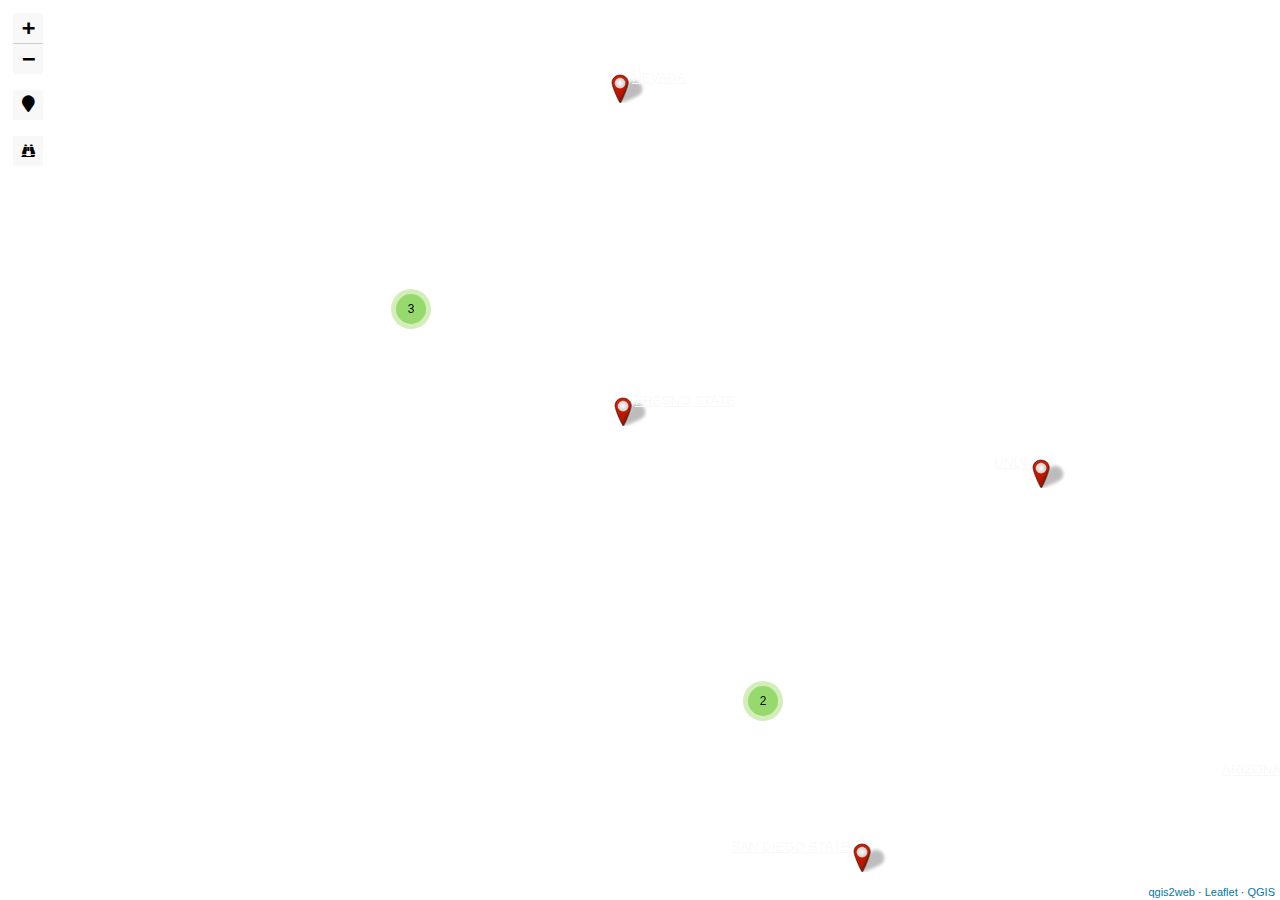
==== index.html @ 90ef5e94 "Add files via upload" ====
<!doctype html>
<html lang="en">
    <head>
        <meta charset="utf-8">
        <meta http-equiv="X-UA-Compatible" content="IE=edge">
        <meta name="viewport" content="initial-scale=1,user-scalable=no,maximum-scale=1,width=device-width">
        <meta name="mobile-web-app-capable" content="yes">
        <meta name="apple-mobile-web-app-capable" content="yes">
        <link rel="stylesheet" href="css/leaflet.css"><link rel="stylesheet" href="css/L.Control.Locate.min.css">
        <link rel="stylesheet" href="css/qgis2web.css"><link rel="stylesheet" href="css/fontawesome-all.min.css">
        <link rel="stylesheet" href="css/MarkerCluster.css">
        <link rel="stylesheet" href="css/MarkerCluster.Default.css">
        <link rel="stylesheet" href="css/leaflet-search.css">
        <style>
        html, body, #map {
            width: 100%;
            height: 100%;
            padding: 0;
            margin: 0;
        }
        </style>
        <title></title>
    </head>
    <body>
        <div id="map"></div>
        <script src="js/qgis2web_expressions.js"></script>
        <script src="js/leaflet.js"></script><script src="js/L.Control.Locate.min.js"></script>
        <script src="js/leaflet.rotatedMarker.js"></script>
        <script src="js/leaflet.pattern.js"></script>
        <script src="js/leaflet-hash.js"></script>
        <script src="js/Autolinker.min.js"></script>
        <script src="js/rbush.min.js"></script>
        <script src="js/labelgun.min.js"></script>
        <script src="js/labels.js"></script>
        <script src="js/leaflet.markercluster.js"></script>
        <script src="js/leaflet-search.js"></script>
        <script src="data/FBSteams_1.js"></script>
        <script>
        var highlightLayer;
        function highlightFeature(e) {
            highlightLayer = e.target;

            if (e.target.feature.geometry.type === 'LineString') {
              highlightLayer.setStyle({
                color: '#ffff00',
              });
            } else {
              highlightLayer.setStyle({
                fillColor: '#ffff00',
                fillOpacity: 1
              });
            }
        }
        var map = L.map('map', {
            zoomControl:true, maxZoom:28, minZoom:1
        }).fitBounds([[32.50804512942963,-125.28770130691753],[39.93544193300973,-113.91021958816752]]);
        var hash = new L.Hash(map);
        map.attributionControl.setPrefix('<a href="https://github.com/tomchadwin/qgis2web" target="_blank">qgis2web</a> &middot; <a href="https://leafletjs.com" title="A JS library for interactive maps">Leaflet</a> &middot; <a href="https://qgis.org">QGIS</a>');
        L.control.locate({locateOptions: {maxZoom: 19}}).addTo(map);
        var bounds_group = new L.featureGroup([]);
        function setBounds() {
        }
        var layer_CartoDbDarkMatter_0 = L.tileLayer('http://basemaps.cartocdn.com/dark_all/{z}/{x}/{y}.png', {
            opacity: 1.0,
            attribution: '',
            minZoom: 1,
            maxZoom: 28,
            minNativeZoom: 0,
            maxNativeZoom: 20
        });
        layer_CartoDbDarkMatter_0;
        map.addLayer(layer_CartoDbDarkMatter_0);
        function pop_FBSteams_1(feature, layer) {
            layer.on({
                mouseout: function(e) {
                    for (i in e.target._eventParents) {
                        e.target._eventParents[i].resetStyle(e.target);
                    }
                },
                mouseover: highlightFeature,
            });
            var popupContent = '<table>\
                    <tr>\
                        <td colspan="2">' + (feature.properties['School'] !== null ? Autolinker.link(String(feature.properties['School'])) : '') + '</td>\
                    </tr>\
                    <tr>\
                        <td colspan="2">' + (feature.properties['Location'] !== null ? Autolinker.link(String(feature.properties['Location'])) : '') + '</td>\
                    </tr>\
                    <tr>\
                        <td colspan="2">' + (feature.properties['Conference'] !== null ? Autolinker.link(String(feature.properties['Conference'])) : '') + '</td>\
                    </tr>\
                    <tr>\
                        <td colspan="2">' + (feature.properties['Latitude'] !== null ? Autolinker.link(String(feature.properties['Latitude'])) : '') + '</td>\
                    </tr>\
                    <tr>\
                        <td colspan="2">' + (feature.properties['Longitude'] !== null ? Autolinker.link(String(feature.properties['Longitude'])) : '') + '</td>\
                    </tr>\
                </table>';
            layer.bindPopup(popupContent, {maxHeight: 400});
        }

        function style_FBSteams_1_0() {
            return {
                pane: 'pane_FBSteams_1',
        rotationAngle: 0.0,
        rotationOrigin: 'center center',
        icon: L.icon({
            iconUrl: 'markers/red-marker.svg',
            iconSize: [49.4, 49.4]
        }),
                interactive: true,
            }
        }
        map.createPane('pane_FBSteams_1');
        map.getPane('pane_FBSteams_1').style.zIndex = 401;
        map.getPane('pane_FBSteams_1').style['mix-blend-mode'] = 'normal';
        var layer_FBSteams_1 = new L.geoJson(json_FBSteams_1, {
            attribution: '',
            interactive: true,
            dataVar: 'json_FBSteams_1',
            layerName: 'layer_FBSteams_1',
            pane: 'pane_FBSteams_1',
            onEachFeature: pop_FBSteams_1,
            pointToLayer: function (feature, latlng) {
                var context = {
                    feature: feature,
                    variables: {}
                };
                return L.marker(latlng, style_FBSteams_1_0(feature));
            },
        });
        var cluster_FBSteams_1 = new L.MarkerClusterGroup({showCoverageOnHover: false,
            spiderfyDistanceMultiplier: 2});
        cluster_FBSteams_1.addLayer(layer_FBSteams_1);

        bounds_group.addLayer(layer_FBSteams_1);
        cluster_FBSteams_1.addTo(map);
        setBounds();
        var i = 0;
        layer_FBSteams_1.eachLayer(function(layer) {
            var context = {
                feature: layer.feature,
                variables: {}
            };
            layer.bindTooltip((layer.feature.properties['School'] !== null?String('<div style="color: #f9f9f9; text-transform: uppercase; font-size: 10pt; text-decoration:underline; font-family: \'Segoe UI Black\', sans-serif;">' + layer.feature.properties['School']) + '</div>':''), {permanent: true, offset: [-0, -0], className: 'css_FBSteams_1'});
            labels.push(layer);
            totalMarkers += 1;
              layer.added = true;
              addLabel(layer, i);
              i++;
        });
        map.addControl(new L.Control.Search({
            layer: cluster_FBSteams_1,
            initial: false,
            hideMarkerOnCollapse: true,
            propertyName: 'School'}));
        document.getElementsByClassName('search-button')[0].className +=
         ' fa fa-binoculars';
        resetLabels([layer_FBSteams_1]);
        map.on("zoomend", function(){
            resetLabels([layer_FBSteams_1]);
        });
        map.on("layeradd", function(){
            resetLabels([layer_FBSteams_1]);
        });
        map.on("layerremove", function(){
            resetLabels([layer_FBSteams_1]);
        });
        </script>
    </body>
</html>
---- css/leaflet.css ----
/* required styles */

.leaflet-pane,
.leaflet-tile,
.leaflet-marker-icon,
.leaflet-marker-shadow,
.leaflet-tile-container,
.leaflet-pane > svg,
.leaflet-pane > canvas,
.leaflet-zoom-box,
.leaflet-image-layer,
.leaflet-layer {
	position: absolute;
	left: 0;
	top: 0;
	}
.leaflet-container {
	overflow: hidden;
	}
.leaflet-tile,
.leaflet-marker-icon,
.leaflet-marker-shadow {
	-webkit-user-select: none;
	   -moz-user-select: none;
	        user-select: none;
	  -webkit-user-drag: none;
	}
/* Prevents IE11 from highlighting tiles in blue */
.leaflet-tile::selection {
	background: transparent;
}
/* Safari renders non-retina tile on retina better with this, but Chrome is worse */
.leaflet-safari .leaflet-tile {
	image-rendering: -webkit-optimize-contrast;
	}
/* hack that prevents hw layers "stretching" when loading new tiles */
.leaflet-safari .leaflet-tile-container {
	width: 1600px;
	height: 1600px;
	-webkit-transform-origin: 0 0;
	}
.leaflet-marker-icon,
.leaflet-marker-shadow {
	display: block;
	}
/* .leaflet-container svg: reset svg max-width decleration shipped in Joomla! (joomla.org) 3.x */
/* .leaflet-container img: map is broken in FF if you have max-width: 100% on tiles */
.leaflet-container .leaflet-overlay-pane svg,
.leaflet-container .leaflet-marker-pane img,
.leaflet-container .leaflet-shadow-pane img,
.leaflet-container .leaflet-tile-pane img,
.leaflet-container img.leaflet-image-layer,
.leaflet-container .leaflet-tile {
	max-width: none !important;
	max-height: none !important;
	}

.leaflet-container.leaflet-touch-zoom {
	-ms-touch-action: pan-x pan-y;
	touch-action: pan-x pan-y;
	}
.leaflet-container.leaflet-touch-drag {
	-ms-touch-action: pinch-zoom;
	/* Fallback for FF which doesn't support pinch-zoom */
	touch-action: none;
	touch-action: pinch-zoom;
}
.leaflet-container.leaflet-touch-drag.leaflet-touch-zoom {
	-ms-touch-action: none;
	touch-action: none;
}
.leaflet-container {
	-webkit-tap-highlight-color: transparent;
}
.leaflet-container a {
	-webkit-tap-highlight-color: rgba(51, 181, 229, 0.4);
}
.leaflet-tile {
	filter: inherit;
	visibility: hidden;
	}
.leaflet-tile-loaded {
	visibility: inherit;
	}
.leaflet-zoom-box {
	width: 0;
	height: 0;
	-moz-box-sizing: border-box;
	     box-sizing: border-box;
	z-index: 800;
	}
/* workaround for https://bugzilla.mozilla.org/show_bug.cgi?id=888319 */
.leaflet-overlay-pane svg {
	-moz-user-select: none;
	}

.leaflet-pane         { z-index: 400; }

.leaflet-tile-pane    { z-index: 200; }
.leaflet-overlay-pane { z-index: 400; }
.leaflet-shadow-pane  { z-index: 500; }
.leaflet-marker-pane  { z-index: 600; }
.leaflet-tooltip-pane   { z-index: 650; }
.leaflet-popup-pane   { z-index: 700; }

.leaflet-map-pane canvas { z-index: 100; }
.leaflet-map-pane svg    { z-index: 200; }

.leaflet-vml-shape {
	width: 1px;
	height: 1px;
	}
.lvml {
	behavior: url(#default#VML);
	display: inline-block;
	position: absolute;
	}


/* control positioning */

.leaflet-control {
	position: relative;
	z-index: 800;
	pointer-events: visiblePainted; /* IE 9-10 doesn't have auto */
	pointer-events: auto;
	}
.leaflet-top,
.leaflet-bottom {
	position: absolute;
	z-index: 1000;
	pointer-events: none;
	}
.leaflet-top {
	top: 0;
	}
.leaflet-right {
	right: 0;
	}
.leaflet-bottom {
	bottom: 0;
	}
.leaflet-left {
	left: 0;
	}
.leaflet-control {
	float: left;
	clear: both;
	}
.leaflet-right .leaflet-control {
	float: right;
	}
.leaflet-top .leaflet-control {
	margin-top: 10px;
	}
.leaflet-bottom .leaflet-control {
	margin-bottom: 10px;
	}
.leaflet-left .leaflet-control {
	margin-left: 10px;
	}
.leaflet-right .leaflet-control {
	margin-right: 10px;
	}


/* zoom and fade animations */

.leaflet-fade-anim .leaflet-tile {
	will-change: opacity;
	}
.leaflet-fade-anim .leaflet-popup {
	opacity: 0;
	-webkit-transition: opacity 0.2s linear;
	   -moz-transition: opacity 0.2s linear;
	        transition: opacity 0.2s linear;
	}
.leaflet-fade-anim .leaflet-map-pane .leaflet-popup {
	opacity: 1;
	}
.leaflet-zoom-animated {
	-webkit-transform-origin: 0 0;
	    -ms-transform-origin: 0 0;
	        transform-origin: 0 0;
	}
.leaflet-zoom-anim .leaflet-zoom-animated {
	will-change: transform;
	}
.leaflet-zoom-anim .leaflet-zoom-animated {
	-webkit-transition: -webkit-transform 0.25s cubic-bezier(0,0,0.25,1);
	   -moz-transition:    -moz-transform 0.25s cubic-bezier(0,0,0.25,1);
	        transition:         transform 0.25s cubic-bezier(0,0,0.25,1);
	}
.leaflet-zoom-anim .leaflet-tile,
.leaflet-pan-anim .leaflet-tile {
	-webkit-transition: none;
	   -moz-transition: none;
	        transition: none;
	}

.leaflet-zoom-anim .leaflet-zoom-hide {
	visibility: hidden;
	}


/* cursors */

.leaflet-interactive {
	cursor: pointer;
	}
.leaflet-grab {
	cursor: -webkit-grab;
	cursor:    -moz-grab;
	cursor:         grab;
	}
.leaflet-crosshair,
.leaflet-crosshair .leaflet-interactive {
	cursor: crosshair;
	}
.leaflet-popup-pane,
.leaflet-control {
	cursor: auto;
	}
.leaflet-dragging .leaflet-grab,
.leaflet-dragging .leaflet-grab .leaflet-interactive,
.leaflet-dragging .leaflet-marker-draggable {
	cursor: move;
	cursor: -webkit-grabbing;
	cursor:    -moz-grabbing;
	cursor:         grabbing;
	}

/* marker & overlays interactivity */
.leaflet-marker-icon,
.leaflet-marker-shadow,
.leaflet-image-layer,
.leaflet-pane > svg path,
.leaflet-tile-container {
	pointer-events: none;
	}

.leaflet-marker-icon.leaflet-interactive,
.leaflet-image-layer.leaflet-interactive,
.leaflet-pane > svg path.leaflet-interactive,
svg.leaflet-image-layer.leaflet-interactive path {
	pointer-events: visiblePainted; /* IE 9-10 doesn't have auto */
	pointer-events: auto;
	}

/* visual tweaks */

.leaflet-container {
	background: #ddd;
	outline: 0;
	}
.leaflet-container a {
	color: #0078A8;
	}
.leaflet-container a.leaflet-active {
	outline: 2px solid orange;
	}
.leaflet-zoom-box {
	border: 2px dotted #38f;
	background: rgba(255,255,255,0.5);
	}


/* general typography */
.leaflet-container {
	font: 12px/1.5 "Helvetica Neue", Arial, Helvetica, sans-serif;
	}


/* general toolbar styles */

.leaflet-bar {
	box-shadow: 0 1px 5px rgba(0,0,0,0.65);
	border-radius: 4px;
	}
.leaflet-bar a,
.leaflet-bar a:hover {
	background-color: #fff;
	border-bottom: 1px solid #ccc;
	width: 26px;
	height: 26px;
	line-height: 26px;
	display: block;
	text-align: center;
	text-decoration: none;
	color: black;
	}
.leaflet-bar a,
.leaflet-control-layers-toggle {
	background-position: 50% 50%;
	background-repeat: no-repeat;
	display: block;
	}
.leaflet-bar a:hover {
	background-color: #f4f4f4;
	}
.leaflet-bar a:first-child {
	border-top-left-radius: 4px;
	border-top-right-radius: 4px;
	}
.leaflet-bar a:last-child {
	border-bottom-left-radius: 4px;
	border-bottom-right-radius: 4px;
	border-bottom: none;
	}
.leaflet-bar a.leaflet-disabled {
	cursor: default;
	background-color: #f4f4f4;
	color: #bbb;
	}

.leaflet-touch .leaflet-bar a {
	width: 30px;
	height: 30px;
	line-height: 30px;
	}
.leaflet-touch .leaflet-bar a:first-child {
	border-top-left-radius: 2px;
	border-top-right-radius: 2px;
	}
.leaflet-touch .leaflet-bar a:last-child {
	border-bottom-left-radius: 2px;
	border-bottom-right-radius: 2px;
	}

/* zoom control */

.leaflet-control-zoom-in,
.leaflet-control-zoom-out {
	font: bold 18px 'Lucida Console', Monaco, monospace;
	text-indent: 1px;
	}

.leaflet-touch .leaflet-control-zoom-in, .leaflet-touch .leaflet-control-zoom-out  {
	font-size: 22px;
	}


/* layers control */

.leaflet-control-layers {
	box-shadow: 0 1px 5px rgba(0,0,0,0.4);
	background: #fff;
	border-radius: 5px;
	}
.leaflet-control-layers-toggle {
	background-image: url(images/layers.png);
	width: 36px;
	height: 36px;
	}
.leaflet-retina .leaflet-control-layers-toggle {
	background-image: url(images/layers-2x.png);
	background-size: 26px 26px;
	}
.leaflet-touch .leaflet-control-layers-toggle {
	width: 44px;
	height: 44px;
	}
.leaflet-control-layers .leaflet-control-layers-list,
.leaflet-control-layers-expanded .leaflet-control-layers-toggle {
	display: none;
	}
.leaflet-control-layers-expanded .leaflet-control-layers-list {
	display: block;
	position: relative;
	}
.leaflet-control-layers-expanded {
	padding: 6px 10px 6px 6px;
	color: #333;
	background: #fff;
	}
.leaflet-control-layers-scrollbar {
	overflow-y: scroll;
	overflow-x: hidden;
	padding-right: 5px;
	}
.leaflet-control-layers-selector {
	margin-top: 2px;
	position: relative;
	top: 1px;
	}
.leaflet-control-layers label {
	display: block;
	}
.leaflet-control-layers-separator {
	height: 0;
	border-top: 1px solid #ddd;
	margin: 5px -10px 5px -6px;
	}

/* Default icon URLs */
.leaflet-default-icon-path {
	background-image: url(images/marker-icon.png);
	}


/* attribution and scale controls */

.leaflet-container .leaflet-control-attribution {
	background: #fff;
	background: rgba(255, 255, 255, 0.7);
	margin: 0;
	}
.leaflet-control-attribution,
.leaflet-control-scale-line {
	padding: 0 5px;
	color: #333;
	}
.leaflet-control-attribution a {
	text-decoration: none;
	}
.leaflet-control-attribution a:hover {
	text-decoration: underline;
	}
.leaflet-container .leaflet-control-attribution,
.leaflet-container .leaflet-control-scale {
	font-size: 11px;
	}
.leaflet-left .leaflet-control-scale {
	margin-left: 5px;
	}
.leaflet-bottom .leaflet-control-scale {
	margin-bottom: 5px;
	}
.leaflet-control-scale-line {
	border: 2px solid #777;
	border-top: none;
	line-height: 1.1;
	padding: 2px 5px 1px;
	font-size: 11px;
	white-space: nowrap;
	overflow: hidden;
	-moz-box-sizing: border-box;
	     box-sizing: border-box;

	background: #fff;
	background: rgba(255, 255, 255, 0.5);
	}
.leaflet-control-scale-line:not(:first-child) {
	border-top: 2px solid #777;
	border-bottom: none;
	margin-top: -2px;
	}
.leaflet-control-scale-line:not(:first-child):not(:last-child) {
	border-bottom: 2px solid #777;
	}

.leaflet-touch .leaflet-control-attribution,
.leaflet-touch .leaflet-control-layers,
.leaflet-touch .leaflet-bar {
	box-shadow: none;
	}
.leaflet-touch .leaflet-control-layers,
.leaflet-touch .leaflet-bar {
	border: 2px solid rgba(0,0,0,0.2);
	background-clip: padding-box;
	}


/* popup */

.leaflet-popup {
	position: absolute;
	text-align: center;
	margin-bottom: 20px;
	}
.leaflet-popup-content-wrapper {
	padding: 1px;
	text-align: left;
	border-radius: 12px;
	}
.leaflet-popup-content {
	margin: 13px 19px;
	line-height: 1.4;
	}
.leaflet-popup-content p {
	margin: 18px 0;
	}
.leaflet-popup-tip-container {
	width: 40px;
	height: 20px;
	position: absolute;
	left: 50%;
	margin-left: -20px;
	overflow: hidden;
	pointer-events: none;
	}
.leaflet-popup-tip {
	width: 17px;
	height: 17px;
	padding: 1px;

	margin: -10px auto 0;

	-webkit-transform: rotate(45deg);
	   -moz-transform: rotate(45deg);
	    -ms-transform: rotate(45deg);
	        transform: rotate(45deg);
	}
.leaflet-popup-content-wrapper,
.leaflet-popup-tip {
	background: white;
	color: #333;
	box-shadow: 0 3px 14px rgba(0,0,0,0.4);
	}
.leaflet-container a.leaflet-popup-close-button {
	position: absolute;
	top: 0;
	right: 0;
	padding: 4px 4px 0 0;
	border: none;
	text-align: center;
	width: 18px;
	height: 14px;
	font: 16px/14px Tahoma, Verdana, sans-serif;
	color: #c3c3c3;
	text-decoration: none;
	font-weight: bold;
	background: transparent;
	}
.leaflet-container a.leaflet-popup-close-button:hover {
	color: #999;
	}
.leaflet-popup-scrolled {
	overflow: auto;
	border-bottom: 1px solid #ddd;
	border-top: 1px solid #ddd;
	}

.leaflet-oldie .leaflet-popup-content-wrapper {
	zoom: 1;
	}
.leaflet-oldie .leaflet-popup-tip {
	width: 24px;
	margin: 0 auto;

	-ms-filter: "progid:DXImageTransform.Microsoft.Matrix(M11=0.70710678, M12=0.70710678, M21=-0.70710678, M22=0.70710678)";
	filter: progid:DXImageTransform.Microsoft.Matrix(M11=0.70710678, M12=0.70710678, M21=-0.70710678, M22=0.70710678);
	}
.leaflet-oldie .leaflet-popup-tip-container {
	margin-top: -1px;
	}

.leaflet-oldie .leaflet-control-zoom,
.leaflet-oldie .leaflet-control-layers,
.leaflet-oldie .leaflet-popup-content-wrapper,
.leaflet-oldie .leaflet-popup-tip {
	border: 1px solid #999;
	}


/* div icon */

.leaflet-div-icon {
	background: #fff;
	border: 1px solid #666;
	}


/* Tooltip */
/* Base styles for the element that has a tooltip */
.leaflet-tooltip {
	position: absolute;
	padding: 6px;
	background-color: #fff;
	border: 1px solid #fff;
	border-radius: 3px;
	color: #222;
	white-space: nowrap;
	-webkit-user-select: none;
	-moz-user-select: none;
	-ms-user-select: none;
	user-select: none;
	pointer-events: none;
	box-shadow: 0 1px 3px rgba(0,0,0,0.4);
	}
.leaflet-tooltip.leaflet-clickable {
	cursor: pointer;
	pointer-events: auto;
	}
.leaflet-tooltip-top:before,
.leaflet-tooltip-bottom:before,
.leaflet-tooltip-left:before,
.leaflet-tooltip-right:before {
	position: absolute;
	pointer-events: none;
	border: 6px solid transparent;
	background: transparent;
	content: "";
	}

/* Directions */

.leaflet-tooltip-bottom {
	margin-top: 6px;
}
.leaflet-tooltip-top {
	margin-top: -6px;
}
.leaflet-tooltip-bottom:before,
.leaflet-tooltip-top:before {
	left: 50%;
	margin-left: -6px;
	}
.leaflet-tooltip-top:before {
	bottom: 0;
	margin-bottom: -12px;
	border-top-color: #fff;
	}
.leaflet-tooltip-bottom:before {
	top: 0;
	margin-top: -12px;
	margin-left: -6px;
	border-bottom-color: #fff;
	}
.leaflet-tooltip-left {
	margin-left: -6px;
}
.leaflet-tooltip-right {
	margin-left: 6px;
}
.leaflet-tooltip-left:before,
.leaflet-tooltip-right:before {
	top: 50%;
	margin-top: -6px;
	}
.leaflet-tooltip-left:before {
	right: 0;
	margin-right: -12px;
	border-left-color: #fff;
	}
.leaflet-tooltip-right:before {
	left: 0;
	margin-left: -12px;
	border-right-color: #fff;
	}
---- css/L.Control.Locate.min.css ----
.leaflet-control-locate a{font-size:1.4em;color:#444}.leaflet-control-locate.active a{color:#2074B6}.leaflet-control-locate.active.following a{color:#FC8428}
/*# sourceMappingURL=L.Control.Locate.min.css.map */
---- css/qgis2web.css ----
#map {
            background-color: #ffffff
        }
        th {
            text-align: left;
            vertical-align: top;
        }
        .info {
            padding: 6px 8px;
            font: 14px/16px Arial, Helvetica, sans-serif;
            background: white;
            background: rgba(255,255,255,0.8);
            box-shadow: 0 0 15px rgba(0,0,0,0.2);
            border-radius: 5px;
        }
        .info h2 {
            margin: 0 0 5px;
            color: #777;
        }
        .leaflet-container {
            background: #fff;
            padding-right: 10px;
        }
        .leaflet-popup-content {
            width:auto;
            padding-right:10px;
        }
        .leaflet-tooltip {
            background: none;
            box-shadow: none;
            border: none;
        }
        .leaflet-tooltip-left:before, .leaflet-tooltip-right:before {
            border: 0px;
        }
        }
        .fa, .leaflet-container, a {
            color: #000000 !important;
        }
        .leaflet-control-zoom-in, .leaflet-control-zoom-out,
        .leaflet-control-locate a,
        .leaflet-touch .leaflet-control-geocoder-icon,
        .leaflet-control-search .search-button,
         .leaflet-control-measure {
            background-color: #f8f8f8 !important;
            border-radius: 0px !important;
            color: #000000 !important;
        }
        .abstract {
            font: bold 18px 'Lucida Console', Monaco, monospace;
            text-indent: 1px;
            background-color: #f8f8f8 !important;
            width: 30px !important;
            color: #000000 !important;
            height: 30px !important;
            text-align: center !important;
            line-height: 30px !important;
        }
        .abstractUncollapsed {
            padding: 6px 8px;
            font: 12px/1.5 "Helvetica Neue", Arial, Helvetica, sans-serif;
            background-color:#f8f8f8 !important;
            color: #000000 !important;
            box-shadow: 0 0 15px rgba(0,0,0,0.2);
            border-radius: 5px;
            max-width: 40%;
        }
        .leaflet-touch .leaflet-control-layers,
        .leaflet-touch .leaflet-bar,
        .leaflet-control-search,
        .leaflet-control-measure {
            border: 3px solid rgba(255,255,255,.4) !important;
        }
        .leaflet-control-attribution a {
            color: #0078A8 !important;
        }
        .leaflet-control-scale-line {
            border: 2px solid #f8f8f8 !important;
            border-top: none !important;
            color: black !important;
        }
        .leaflet-control-search .search-button,
        .leaflet-container .leaflet-control-search,
        .leaflet-control-measure {
            box-shadow: none !important;
        }
        .leaflet-control-search .search-button {
            width: 30px !important;
            height: 30px !important;
            font-size: 13px !important;
            text-align: center !important;
            line-height: 30px !important;
        }
        .leaflet-control-measure .leaflet-control {
            width: 30px !important;
            height: 30px !important;
        }
        .leaflet-container .leaflet-control-search{
            background: none !important;
        }
        .leaflet-control-search .search-input {
            margin: 0px 0px 0px 0px !important;
            height: 30px !important;
        }
        .leaflet-control-measure {
            background: none!important;
            border-radius: 4px !important;
        }
        .leaflet-control-measure .leaflet-control-measure-interaction {
            background-color: #f8f8f8 !important;
        }
        .leaflet-touch .leaflet-control-measure
        .leaflet-control-measure-toggle,
        .leaflet-touch .leaflet-control-measure
        .leaflet-control-measure-toggle:hover {
            width: 30px !important;
            height: 30px !important;
            border-radius: 0px !important;
            background-color: #f8f8f8 !important;
            color: #000000 !important;
            font-size: 13px;
            line-height: 30px;
            text-align: center;
            text-indent: 0%;
        }
        .leaflet-control-layers-toggle {
            background-color: #f8f8f8 !important;
        }
---- css/MarkerCluster.css ----
.leaflet-cluster-anim .leaflet-marker-icon, .leaflet-cluster-anim .leaflet-marker-shadow {
	-webkit-transition: -webkit-transform 0.3s ease-out, opacity 0.3s ease-in;
	-moz-transition: -moz-transform 0.3s ease-out, opacity 0.3s ease-in;
	-o-transition: -o-transform 0.3s ease-out, opacity 0.3s ease-in;
	transition: transform 0.3s ease-out, opacity 0.3s ease-in;
}

.leaflet-cluster-spider-leg {
	/* stroke-dashoffset (duration and function) should match with leaflet-marker-icon transform in order to track it exactly */
	-webkit-transition: -webkit-stroke-dashoffset 0.3s ease-out, -webkit-stroke-opacity 0.3s ease-in;
	-moz-transition: -moz-stroke-dashoffset 0.3s ease-out, -moz-stroke-opacity 0.3s ease-in;
	-o-transition: -o-stroke-dashoffset 0.3s ease-out, -o-stroke-opacity 0.3s ease-in;
	transition: stroke-dashoffset 0.3s ease-out, stroke-opacity 0.3s ease-in;
}
---- css/MarkerCluster.Default.css ----
.marker-cluster-small {
	background-color: rgba(181, 226, 140, 0.6);
	}
.marker-cluster-small div {
	background-color: rgba(110, 204, 57, 0.6);
	}

.marker-cluster-medium {
	background-color: rgba(241, 211, 87, 0.6);
	}
.marker-cluster-medium div {
	background-color: rgba(240, 194, 12, 0.6);
	}

.marker-cluster-large {
	background-color: rgba(253, 156, 115, 0.6);
	}
.marker-cluster-large div {
	background-color: rgba(241, 128, 23, 0.6);
	}

	/* IE 6-8 fallback colors */
.leaflet-oldie .marker-cluster-small {
	background-color: rgb(181, 226, 140);
	}
.leaflet-oldie .marker-cluster-small div {
	background-color: rgb(110, 204, 57);
	}

.leaflet-oldie .marker-cluster-medium {
	background-color: rgb(241, 211, 87);
	}
.leaflet-oldie .marker-cluster-medium div {
	background-color: rgb(240, 194, 12);
	}

.leaflet-oldie .marker-cluster-large {
	background-color: rgb(253, 156, 115);
	}
.leaflet-oldie .marker-cluster-large div {
	background-color: rgb(241, 128, 23);
}

.marker-cluster {
	background-clip: padding-box;
	border-radius: 20px;
	}
.marker-cluster div {
	width: 30px;
	height: 30px;
	margin-left: 5px;
	margin-top: 5px;

	text-align: center;
	border-radius: 15px;
	font: 12px "Helvetica Neue", Arial, Helvetica, sans-serif;
	}
.marker-cluster span {
	line-height: 30px;
	}
---- css/leaflet-search.css ----
/* 
 * Leaflet Control Search v2.7.0 - 2016-09-13 
 * 
 * Copyright 2016 Stefano Cudini 
 * stefano.cudini@gmail.com 
 * http://labs.easyblog.it/ 
 * 
 * Licensed under the MIT license. 
 * 
 * Demo: 
 * http://labs.easyblog.it/maps/leaflet-search/ 
 * 
 * Source: 
 * git@github.com:stefanocudini/leaflet-search.git 
 * 
 */

.leaflet-container .leaflet-control-search{position:relative;float:left;background:#fff;color:#1978cf;-moz-border-radius:4px;-webkit-border-radius:4px;border-radius:4px;background-color:rgba(255,255,255,.8);z-index:1000;box-shadow:0 1px 7px rgba(0,0,0,.65);margin-left:10px;margin-top:10px}.leaflet-control-search.search-exp{box-shadow:0 1px 7px #999;background:#fff}.leaflet-control-search .search-input{display:block;float:left;background:#fff;border:1px solid #666;border-radius:2px;height:18px;padding:0 18px 0 2px;margin:3px 0 3px 3px}.leaflet-control-search.search-load .search-input{background:url(../images/loader.gif) no-repeat center right #fff}.leaflet-control-search.search-load .search-cancel{visibility:hidden}.leaflet-control-search .search-cancel{display:block;width:22px;height:18px;position:absolute;right:22px;margin:3px 0;//background:url(../images/search-icon.png) no-repeat 0 -46px;text-decoration:none;filter:alpha(opacity=80);opacity:.8}.leaflet-control-search .search-cancel:hover{filter:alpha(opacity=100);opacity:1}.leaflet-control-search .search-cancel span{display:none;font-size:18px;line-height:20px;color:#ccc;font-weight:700}.leaflet-control-search .search-cancel:hover span{color:#aaa}.leaflet-control-search .search-button{display:block;float:left;width:26px;height:26px;//background:url(../images/search-icon.png) no-repeat 2px 2px #fff;border-radius:4px}.leaflet-control-search .search-button:hover{//background:url(../images/search-icon.png) no-repeat 2px -22px #fafafa}.leaflet-control-search .search-tooltip{position:absolute;top:100%;left:0;float:left;list-style:none;padding-left:0;min-width:120px;max-height:122px;box-shadow:1px 1px 6px rgba(0,0,0,.4);background-color:rgba(0,0,0,.25);z-index:1010;overflow-y:auto;overflow-x:hidden;cursor:pointer}.leaflet-control-search .search-tip{margin:2px;padding:2px 4px;display:block;color:#000;background:#eee;border-radius:.25em;text-decoration:none;white-space:nowrap;vertical-align:center}.leaflet-control-search .search-button:hover{background-color:#f4f4f4}.leaflet-control-search .search-tip-select,.leaflet-control-search .search-tip:hover{background-color:#fff}.leaflet-control-search .search-alert{cursor:pointer;clear:both;font-size:.75em;margin-bottom:5px;padding:0 .25em;color:#e00;font-weight:700;border-radius:.25em}
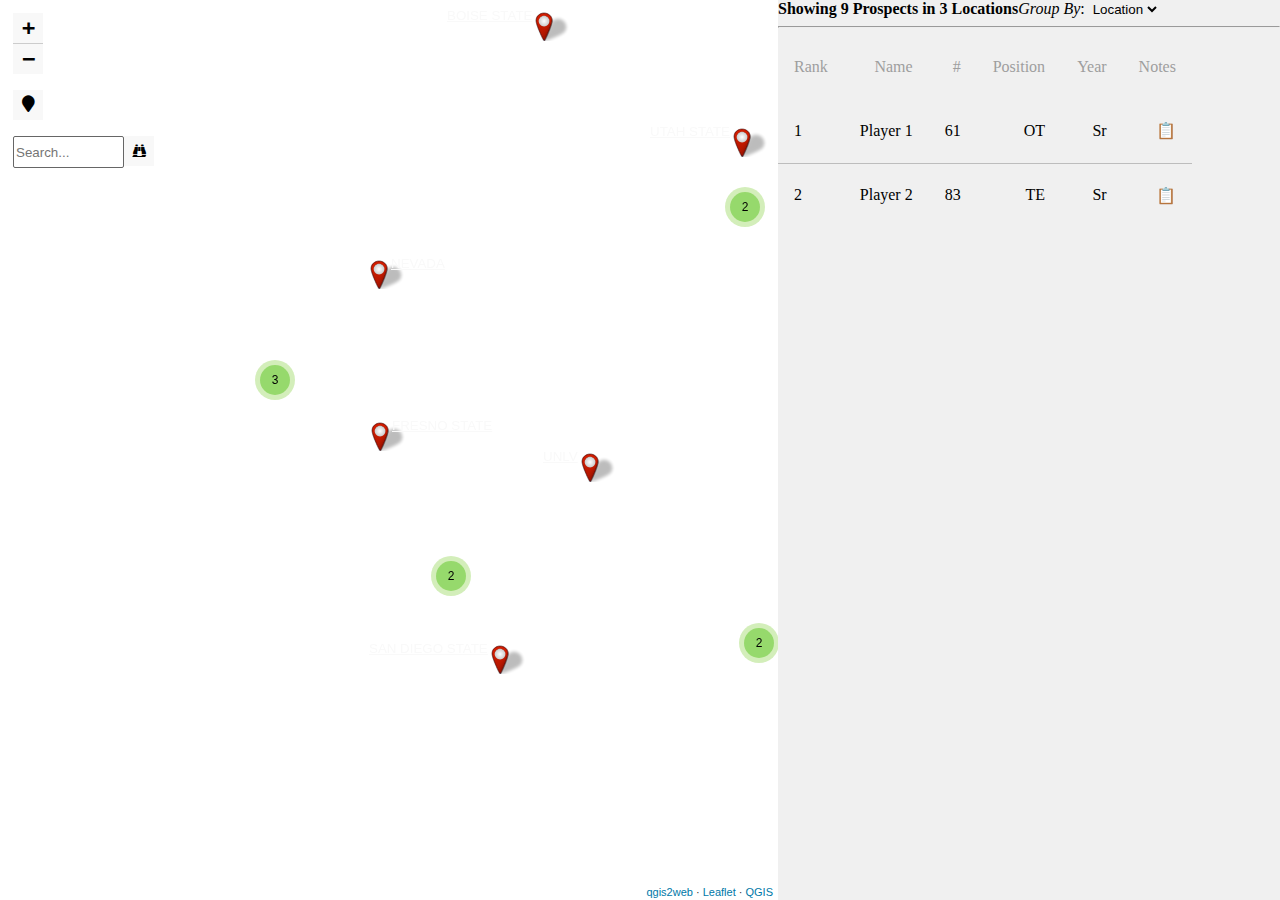
==== commit c506c9b2: "Started structure of page with some basic styling" ====
--- a/index.html
+++ b/index.html
@@ -12,17 +12,105 @@
         <link rel="stylesheet" href="css/MarkerCluster.Default.css">
         <link rel="stylesheet" href="css/leaflet-search.css">
         <style>
-        html, body, #map {
-            width: 100%;
-            height: 100%;
-            padding: 0;
-            margin: 0;
-        }
+          html, body {
+              width: 100%;
+              height: 100%;
+              padding: 0;
+              margin: 0;
+          }
+          #map {width: 60%; height: 100%;float: left;}
+          #detailPane{height: 100%; background-color: #f0f0f0; border-left:1px solid #333;  }
+          .top-header{width:100%;}
+          h4{margin:0; float:left;}
+          .group-by{}
+          .group-by select{border: none; background-color: inherit; cursor: pointer;}
+
+          .container {}
+
+          .table {border-collapse: collapse;}
+          .table .row-header {color: #9e9e9e;}
+          .table tr {border-bottom: 1px solid #bdbdbd;}
+          .table tr:last-child {border: 0;}
+          .table td {text-align: right;padding: 1.4rem 1rem;}
+          .table .left {text-align: left;}
+
+          .table-hover > tbody > tr:hover > td,
+          .table-hover > tbody > tr:hover > th {background-color: #fff}
+
+          .table-hover > tbody > tr:hover {box-shadow: 0 2px 3px rgba(0, 0, 0, 0.05), 0 1px 2px rgba(0, 0, 0, 0.12);}
         </style>
-        <title></title>
+
+        <title>Common Operating Map (COM)</title>
     </head>
     <body>
         <div id="map"></div>
+        <div id="detailPane">
+          <div class="top-header">
+            <h4>Showing 9 Prospects in 3 Locations</h4>
+            <div class="group-by">
+              <label><i>Group By</i>: </label>
+              <select>
+                <option value="1">Location</option>
+                <option value="2">X</option>
+                <option value="3">Y</option>
+              </select>
+            </div>
+          </div>
+          <hr>
+          <div class='container'>
+            <table class='table table-hover'>
+              <thead>
+                <tr>
+                  <td class='left row-header'>Rank</td>
+                  <td class='row-header'>Name</td>
+                  <td class='row-header'>#</td>
+                  <td class='row-header'>Position</td>
+                  <td class='row-header'>Year</td>
+                  <td class='row-header'>Notes</td>
+                </tr>
+              </thead>
+              <tbody>
+                <tr>
+                  <td class='left'>1</td>
+                  <td>Player 1</td>
+                  <td>61</td>
+                  <td>OT</td>
+                  <td>Sr</td>
+                  <td>📋</td>
+                </tr>
+                <tr>
+                  <td class='left'>2</td>
+                  <td>Player 2</td>
+                  <td>83</td>
+                  <td>TE</td>
+                  <td>Sr</td>
+                  <td>📋</td>
+                </tr>
+              </tbody>
+            </table>
+          </div>
+
+
+
+
+
+
+
+
+
+
+
+
+
+
+
+
+
+
+
+
+        </div>
+
         <script src="js/qgis2web_expressions.js"></script>
         <script src="js/leaflet.js"></script><script src="js/L.Control.Locate.min.js"></script>
         <script src="js/leaflet.rotatedMarker.js"></script>
@@ -153,6 +241,7 @@
             layer: cluster_FBSteams_1,
             initial: false,
             hideMarkerOnCollapse: true,
+            collapsed: false,
             propertyName: 'School'}));
         document.getElementsByClassName('search-button')[0].className +=
          ' fa fa-binoculars';
--- a/css/qgis2web.css
+++ b/css/qgis2web.css
@@ -2,6 +2,8 @@
         #map {
             background-color: #ffffff
         }
+        .leaflet-control-search .search-tooltip{top:61% !important;}
+        .leaflet-control-search .search-tip{margin:1px !important; border-radius: 0 !important;}
         th {
             text-align: left;
             vertical-align: top;
@@ -126,4 +128,4 @@
         }
         .leaflet-control-layers-toggle {
             background-color: #f8f8f8 !important;
-        }+        }
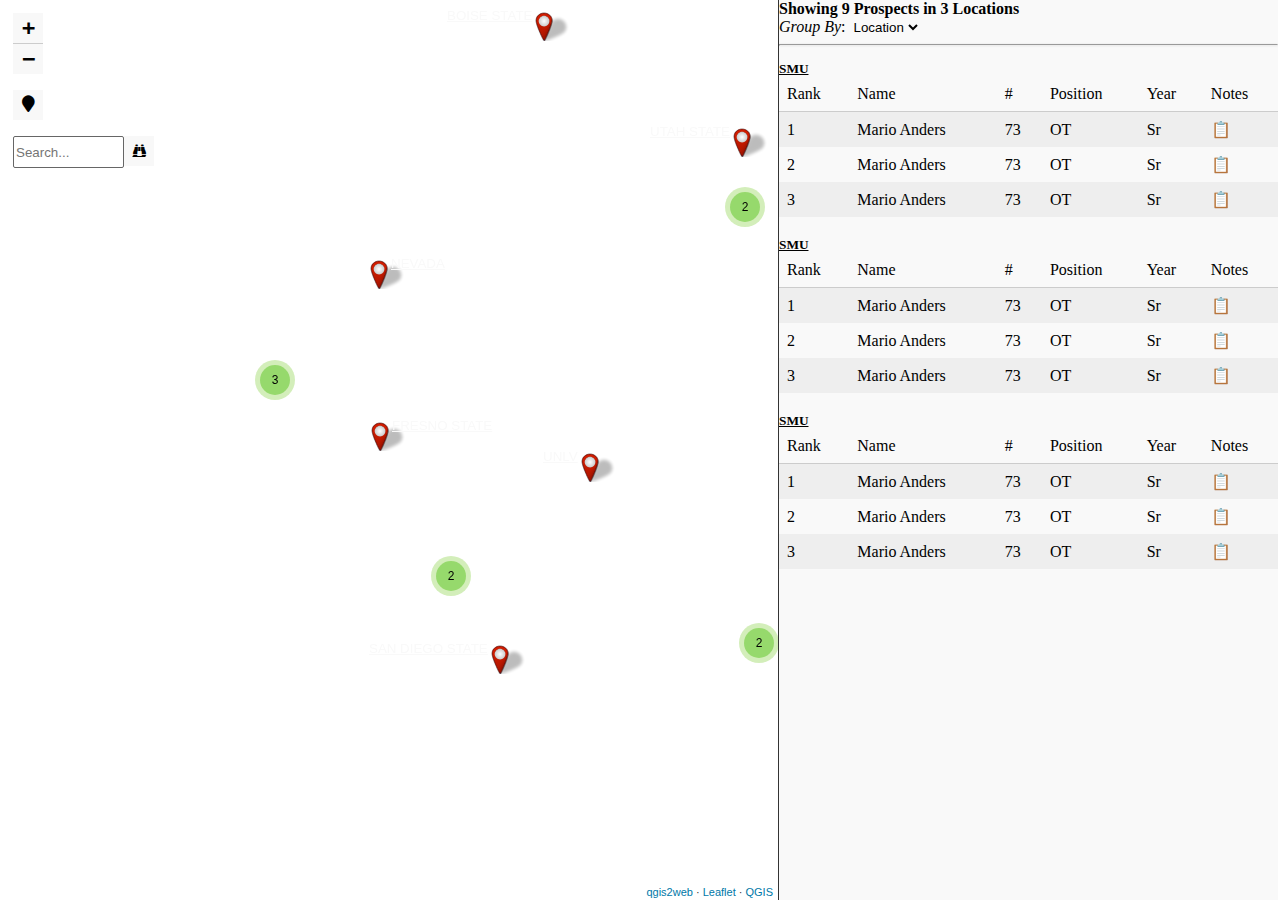
==== commit 336d0646: "Refined styles on side pane" ====
--- a/index.html
+++ b/index.html
@@ -12,103 +12,143 @@
         <link rel="stylesheet" href="css/MarkerCluster.Default.css">
         <link rel="stylesheet" href="css/leaflet-search.css">
         <style>
-          html, body {
-              width: 100%;
-              height: 100%;
-              padding: 0;
-              margin: 0;
-          }
+          html, body {width: 100%; height: 100%; padding: 0; margin: 0;}
           #map {width: 60%; height: 100%;float: left;}
-          #detailPane{height: 100%; background-color: #f0f0f0; border-left:1px solid #333;  }
-          .top-header{width:100%;}
-          h4{margin:0; float:left;}
-          .group-by{}
-          .group-by select{border: none; background-color: inherit; cursor: pointer;}
-
-          .container {}
-
-          .table {border-collapse: collapse;}
-          .table .row-header {color: #9e9e9e;}
-          .table tr {border-bottom: 1px solid #bdbdbd;}
-          .table tr:last-child {border: 0;}
-          .table td {text-align: right;padding: 1.4rem 1rem;}
-          .table .left {text-align: left;}
-
-          .table-hover > tbody > tr:hover > td,
-          .table-hover > tbody > tr:hover > th {background-color: #fff}
-
-          .table-hover > tbody > tr:hover {box-shadow: 0 2px 3px rgba(0, 0, 0, 0.05), 0 1px 2px rgba(0, 0, 0, 0.12);}
+          #detailPane{height: 100%; width:39%; background-color: #f9f9f9; border-left:1px solid #333; float:left; overflow-x:hidden;overflow-y:scroll; }
+          h4{margin:0;}
+          h5{text-decoration: underline; margin:15px 0 0 0;}
+          select{border: none; background-color: inherit; cursor: pointer;}
+          hr{box-shadow: 0 0px 3px rgba(0, 0, 0, 0.05), 0 0px 1px rgba(0, 0, 0, 0.12);}
+          #detailPane table {border-collapse: collapse; width: 100%;cursor:default; margin-bottom:20px}
+          td, th {text-align: left; padding: 8px;}
+          th{font-weight: normal;}
+          tr:first-child {background-color: inherit; border-bottom: 1px solid #ccc;}
+          tr:first-child:hover {background-color: inherit;}
+          tr:nth-child(even) {background-color: #eee;}
+          tr:hover {background-color: #fff; box-shadow: 0 2px 3px rgba(0, 0, 0, 0.05), 0 1px 2px rgba(0, 0, 0, 0.12);}
         </style>
 
         <title>Common Operating Map (COM)</title>
     </head>
     <body>
         <div id="map"></div>
+
         <div id="detailPane">
-          <div class="top-header">
-            <h4>Showing 9 Prospects in 3 Locations</h4>
-            <div class="group-by">
-              <label><i>Group By</i>: </label>
-              <select>
-                <option value="1">Location</option>
-                <option value="2">X</option>
-                <option value="3">Y</option>
-              </select>
-            </div>
-          </div>
+          <h4>Showing 9 Prospects in 3 Locations</h4>
+          <label><i>Group By</i>: </label>
+          <select>
+            <option value="1">Location</option>
+            <option value="2">X</option>
+            <option value="3">Y</option>
+          </select>
           <hr>
-          <div class='container'>
-            <table class='table table-hover'>
-              <thead>
-                <tr>
-                  <td class='left row-header'>Rank</td>
-                  <td class='row-header'>Name</td>
-                  <td class='row-header'>#</td>
-                  <td class='row-header'>Position</td>
-                  <td class='row-header'>Year</td>
-                  <td class='row-header'>Notes</td>
-                </tr>
-              </thead>
-              <tbody>
-                <tr>
-                  <td class='left'>1</td>
-                  <td>Player 1</td>
-                  <td>61</td>
-                  <td>OT</td>
-                  <td>Sr</td>
-                  <td>📋</td>
-                </tr>
-                <tr>
-                  <td class='left'>2</td>
-                  <td>Player 2</td>
-                  <td>83</td>
-                  <td>TE</td>
-                  <td>Sr</td>
-                  <td>📋</td>
-                </tr>
-              </tbody>
-            </table>
-          </div>
-
-
-
-
-
-
-
-
-
-
-
-
-
-
-
-
-
-
-
-
+          <h5>SMU</h5>
+          <table>
+            <tr>
+              <th>Rank</th>
+              <th>Name</th>
+              <th>#</th>
+              <th>Position</th>
+              <th>Year</th>
+              <th>Notes</th>
+            </tr>
+            <tr>
+              <td>1</td>
+              <td>Mario Anders</td>
+              <td>73</td>
+              <td>OT</td>
+              <td>Sr</td>
+              <td>📋</td>
+            </tr>
+            <tr>
+              <td>2</td>
+              <td>Mario Anders</td>
+              <td>73</td>
+              <td>OT</td>
+              <td>Sr</td>
+              <td>📋</td>
+            </tr>
+            <tr>
+              <td>3</td>
+              <td>Mario Anders</td>
+              <td>73</td>
+              <td>OT</td>
+              <td>Sr</td>
+              <td>📋</td>
+            </tr>
+          </table>
+
+          <h5>SMU</h5>
+          <table>
+            <tr>
+              <th>Rank</th>
+              <th>Name</th>
+              <th>#</th>
+              <th>Position</th>
+              <th>Year</th>
+              <th>Notes</th>
+            </tr>
+            <tr>
+              <td>1</td>
+              <td>Mario Anders</td>
+              <td>73</td>
+              <td>OT</td>
+              <td>Sr</td>
+              <td>📋</td>
+            </tr>
+            <tr>
+              <td>2</td>
+              <td>Mario Anders</td>
+              <td>73</td>
+              <td>OT</td>
+              <td>Sr</td>
+              <td>📋</td>
+            </tr>
+            <tr>
+              <td>3</td>
+              <td>Mario Anders</td>
+              <td>73</td>
+              <td>OT</td>
+              <td>Sr</td>
+              <td>📋</td>
+            </tr>
+          </table>
+
+          <h5>SMU</h5>
+          <table>
+            <tr>
+              <th>Rank</th>
+              <th>Name</th>
+              <th>#</th>
+              <th>Position</th>
+              <th>Year</th>
+              <th>Notes</th>
+            </tr>
+            <tr>
+              <td>1</td>
+              <td>Mario Anders</td>
+              <td>73</td>
+              <td>OT</td>
+              <td>Sr</td>
+              <td>📋</td>
+            </tr>
+            <tr>
+              <td>2</td>
+              <td>Mario Anders</td>
+              <td>73</td>
+              <td>OT</td>
+              <td>Sr</td>
+              <td>📋</td>
+            </tr>
+            <tr>
+              <td>3</td>
+              <td>Mario Anders</td>
+              <td>73</td>
+              <td>OT</td>
+              <td>Sr</td>
+              <td>📋</td>
+            </tr>
+          </table>
         </div>
 
         <script src="js/qgis2web_expressions.js"></script>
--- a/css/qgis2web.css
+++ b/css/qgis2web.css
@@ -4,10 +4,7 @@
         }
         .leaflet-control-search .search-tooltip{top:61% !important;}
         .leaflet-control-search .search-tip{margin:1px !important; border-radius: 0 !important;}
-        th {
-            text-align: left;
-            vertical-align: top;
-        }
+
         .info {
             padding: 6px 8px;
             font: 14px/16px Arial, Helvetica, sans-serif;
@@ -35,7 +32,6 @@
         }
         .leaflet-tooltip-left:before, .leaflet-tooltip-right:before {
             border: 0px;
-        }
         }
         .fa, .leaflet-container, a {
             color: #000000 !important;
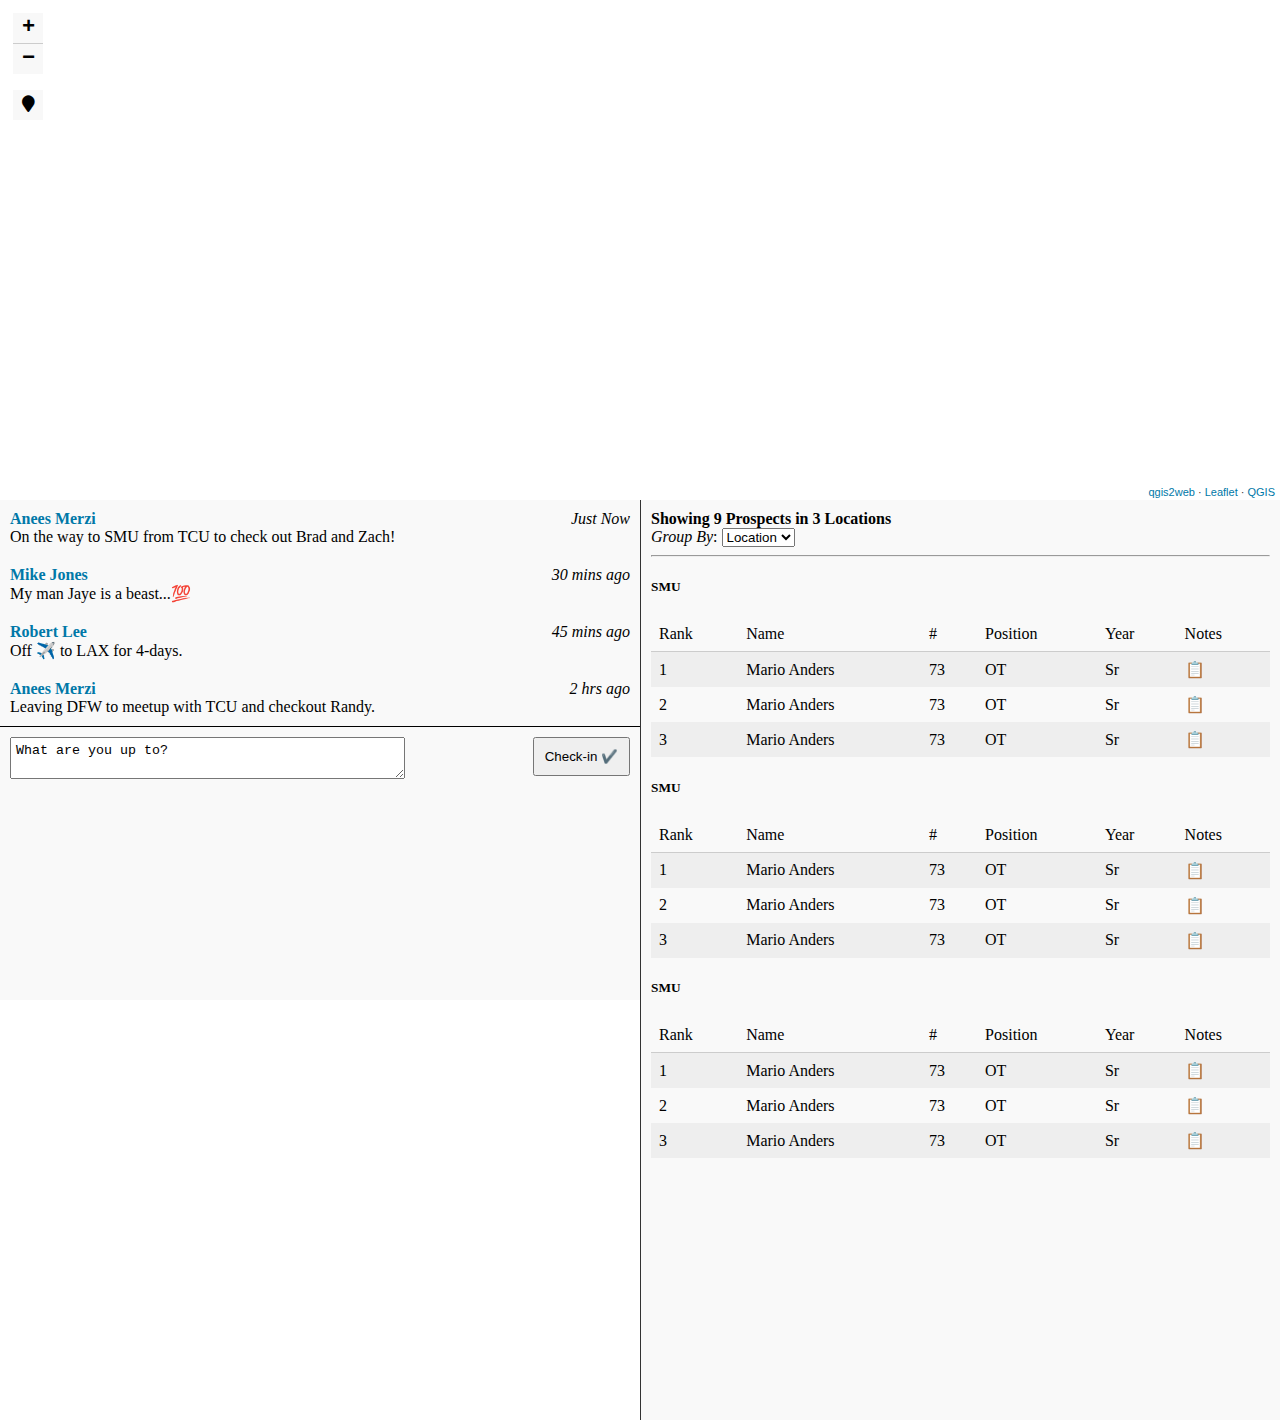
==== commit 6d22c7f5: "swap out for new COP reqs" ====
--- a/index.html
+++ b/index.html
@@ -11,14 +11,28 @@
         <link rel="stylesheet" href="css/MarkerCluster.css">
         <link rel="stylesheet" href="css/MarkerCluster.Default.css">
         <link rel="stylesheet" href="css/leaflet-search.css">
-        <style>
-          html, body {width: 100%; height: 100%; padding: 0; margin: 0;}
-          #map {width: 60%; height: 100%;float: left;}
-          #detailPane{height: 100%; width:39%; background-color: #f9f9f9; border-left:1px solid #333; float:left; overflow-x:hidden;overflow-y:scroll; }
-          h4{margin:0;}
-          h5{text-decoration: underline; margin:15px 0 0 0;}
-          select{border: none; background-color: inherit; cursor: pointer;}
-          hr{box-shadow: 0 0px 3px rgba(0, 0, 0, 0.05), 0 0px 1px rgba(0, 0, 0, 0.12);}
+        <style type="text/css">
+          html, body {
+              width: 100%;
+              height: 100%;
+              padding: 0;
+              margin: 0;
+          }
+          #map {
+              width: 100%;
+              height: 500px;
+              padding: 0;
+              margin: 0;
+          }
+          #checkin {
+              width: 50%;
+              height: 500px;
+              padding: 0;
+              margin: 0;
+              float: left;
+              background-color: #f9f9f9;
+          }
+          #detailPane{height: 100%; background-color: #f9f9f9; border-left:1px solid #333; overflow-x:hidden; padding:10px;}
           #detailPane table {border-collapse: collapse; width: 100%;cursor:default; margin-bottom:20px}
           td, th {text-align: left; padding: 8px;}
           th{font-weight: normal;}
@@ -26,13 +40,51 @@
           tr:first-child:hover {background-color: inherit;}
           tr:nth-child(even) {background-color: #eee;}
           tr:hover {background-color: #fff; box-shadow: 0 2px 3px rgba(0, 0, 0, 0.05), 0 1px 2px rgba(0, 0, 0, 0.12);}
+
+          .leaflet-control-search .search-button{margin-top:1px; position: absolute; left: 186px; top: -124px;}
+          .leaflet-control-search .search-input{position: absolute; width: 150px; left: 45px; top: -124px;}
+          .leaflet-control-search .search-tooltip{top: -109px !important; left: 45px;}
+          .leaflet-control-search .search-tip{margin:1px !important; border-radius: 0 !important; width: 110px;}
+
+          .comment-item, .text-box{padding:10px;}
+          .text-box{border-top:1px solid black;}
+          .text-box textarea {padding:5px;}
+          .scout-name{float:left; font-weight: bold; color: #0078A8; cursor: pointer;}
+          .timestamp{float: right; font-style: italic;}
+          .comment{clear:both;}
+          .scout-name, .timestamp, .comment, #detailPane h4{padding: 0; margin: 0;}
+          input[type="submit"] {float:right; padding:10px;}
         </style>
-
-        <title>Common Operating Map (COM)</title>
+        <title>COP</title>
     </head>
     <body>
         <div id="map"></div>
-
+        <div id="checkin">
+          <div class="comment-item">
+            <p class="scout-name">Anees Merzi</p>
+            <p class="timestamp">Just Now</p>
+            <p class="comment">On the way to SMU from TCU to check out Brad and Zach!</p>
+          </div>
+          <div class="comment-item">
+            <p class="scout-name">Mike Jones</p>
+            <p class="timestamp">30 mins ago</p>
+            <p class="comment">My man Jaye is a beast...💯</p>
+          </div>
+          <div class="comment-item">
+            <p class="scout-name">Robert Lee</p>
+            <p class="timestamp">45 mins ago</p>
+            <p class="comment">Off ✈️ to LAX for 4-days.</p>
+          </div>
+          <div class="comment-item">
+            <p class="scout-name">Anees Merzi</p>
+            <p class="timestamp">2 hrs ago</p>
+            <p class="comment">Leaving DFW to meetup with TCU and checkout Randy.</p>
+          </div>
+          <div class="text-box">
+            <textarea rows="2" cols="46" name="comment">What are you up to?</textarea>
+            <input type="submit" value="Check-in ✔️">
+          </div>
+        </div>
         <div id="detailPane">
           <h4>Showing 9 Prospects in 3 Locations</h4>
           <label><i>Group By</i>: </label>
@@ -162,33 +214,20 @@
         <script src="js/labels.js"></script>
         <script src="js/leaflet.markercluster.js"></script>
         <script src="js/leaflet-search.js"></script>
-        <script src="data/FBSteams_1.js"></script>
+        <script src="data/otherCountries_1.js"></script>
+        <script src="data/FBSteams_2.js"></script>
         <script>
-        var highlightLayer;
-        function highlightFeature(e) {
-            highlightLayer = e.target;
-
-            if (e.target.feature.geometry.type === 'LineString') {
-              highlightLayer.setStyle({
-                color: '#ffff00',
-              });
-            } else {
-              highlightLayer.setStyle({
-                fillColor: '#ffff00',
-                fillOpacity: 1
-              });
-            }
-        }
         var map = L.map('map', {
-            zoomControl:true, maxZoom:28, minZoom:1
-        }).fitBounds([[32.50804512942963,-125.28770130691753],[39.93544193300973,-113.91021958816752]]);
+            zoomControl:true, maxZoom:15, minZoom:4
+        }).fitBounds([[38.5,-125],[38.5,-70]]);
+
         var hash = new L.Hash(map);
         map.attributionControl.setPrefix('<a href="https://github.com/tomchadwin/qgis2web" target="_blank">qgis2web</a> &middot; <a href="https://leafletjs.com" title="A JS library for interactive maps">Leaflet</a> &middot; <a href="https://qgis.org">QGIS</a>');
-        L.control.locate({locateOptions: {maxZoom: 19}}).addTo(map);
+        L.control.locate({locateOptions: {maxZoom: 15}}).addTo(map);
         var bounds_group = new L.featureGroup([]);
         function setBounds() {
         }
-        var layer_CartoDbDarkMatter_0 = L.tileLayer('http://basemaps.cartocdn.com/dark_all/{z}/{x}/{y}.png', {
+        var layer_CartoDbPositron_0 = L.tileLayer('http://basemaps.cartocdn.com/light_all/{z}/{x}/{y}.png', {
             opacity: 1.0,
             attribution: '',
             minZoom: 1,
@@ -196,105 +235,80 @@
             minNativeZoom: 0,
             maxNativeZoom: 20
         });
-        layer_CartoDbDarkMatter_0;
-        map.addLayer(layer_CartoDbDarkMatter_0);
-        function pop_FBSteams_1(feature, layer) {
-            layer.on({
-                mouseout: function(e) {
-                    for (i in e.target._eventParents) {
-                        e.target._eventParents[i].resetStyle(e.target);
-                    }
-                },
-                mouseover: highlightFeature,
-            });
-            var popupContent = '<table>\
-                    <tr>\
-                        <td colspan="2">' + (feature.properties['School'] !== null ? Autolinker.link(String(feature.properties['School'])) : '') + '</td>\
-                    </tr>\
-                    <tr>\
-                        <td colspan="2">' + (feature.properties['Location'] !== null ? Autolinker.link(String(feature.properties['Location'])) : '') + '</td>\
-                    </tr>\
-                    <tr>\
-                        <td colspan="2">' + (feature.properties['Conference'] !== null ? Autolinker.link(String(feature.properties['Conference'])) : '') + '</td>\
-                    </tr>\
-                    <tr>\
-                        <td colspan="2">' + (feature.properties['Latitude'] !== null ? Autolinker.link(String(feature.properties['Latitude'])) : '') + '</td>\
-                    </tr>\
-                    <tr>\
-                        <td colspan="2">' + (feature.properties['Longitude'] !== null ? Autolinker.link(String(feature.properties['Longitude'])) : '') + '</td>\
-                    </tr>\
-                </table>';
-            layer.bindPopup(popupContent, {maxHeight: 400});
-        }
-
-        function style_FBSteams_1_0() {
+        layer_CartoDbPositron_0;
+        map.addLayer(layer_CartoDbPositron_0);
+
+        function style_otherCountries_1_0() {
             return {
-                pane: 'pane_FBSteams_1',
-        rotationAngle: 0.0,
-        rotationOrigin: 'center center',
-        icon: L.icon({
-            iconUrl: 'markers/red-marker.svg',
-            iconSize: [49.4, 49.4]
-        }),
-                interactive: true,
+                opacity: 1,
+                color: 'rgba(35,35,35,0.0)',
+                dashArray: '',
+                lineCap: 'butt',
+                lineJoin: 'miter',
+                weight: 1.0,
+                fill: true,
+                fillOpacity: 1,
+                fillColor: 'rgba(0,0,0,0.657)',
+                interactive: false,
             }
         }
-        map.createPane('pane_FBSteams_1');
-        map.getPane('pane_FBSteams_1').style.zIndex = 401;
-        map.getPane('pane_FBSteams_1').style['mix-blend-mode'] = 'normal';
-        var layer_FBSteams_1 = new L.geoJson(json_FBSteams_1, {
+        var layer_otherCountries_1 = new L.geoJson(json_otherCountries_1, {
             attribution: '',
-            interactive: true,
-            dataVar: 'json_FBSteams_1',
-            layerName: 'layer_FBSteams_1',
-            pane: 'pane_FBSteams_1',
-            onEachFeature: pop_FBSteams_1,
+            interactive: false,
+            dataVar: 'json_otherCountries_1',
+            layerName: 'layer_otherCountries_1',
+            style: style_otherCountries_1_0,
+        });
+        bounds_group.addLayer(layer_otherCountries_1);
+        map.addLayer(layer_otherCountries_1);
+
+        function style_FBSteams_2_0() {
+            return {
+                pane: 'pane_FBSteams_2',
+                rotationAngle: 0.0,
+                rotationOrigin: 'center center',
+                icon: L.icon({
+                  iconUrl: 'https://cdn.rawgit.com/pointhi/leaflet-color-markers/master/img/marker-icon-red.png',
+                  iconSize: [10, 14]
+                }),
+                interactive: false,
+            }
+        }
+        map.createPane('pane_FBSteams_2');
+        map.getPane('pane_FBSteams_2').style.zIndex = 402;
+        map.getPane('pane_FBSteams_2').style['mix-blend-mode'] = 'normal';
+        var layer_FBSteams_2 = new L.geoJson(json_FBSteams_2, {
+            attribution: '',
+            interactive: false,
+            dataVar: 'json_FBSteams_2',
+            layerName: 'layer_FBSteams_2',
+            pane: 'pane_FBSteams_2',
             pointToLayer: function (feature, latlng) {
                 var context = {
                     feature: feature,
                     variables: {}
                 };
-                return L.marker(latlng, style_FBSteams_1_0(feature));
+                return L.marker(latlng, style_FBSteams_2_0(feature));
             },
         });
-        var cluster_FBSteams_1 = new L.MarkerClusterGroup({showCoverageOnHover: false,
-            spiderfyDistanceMultiplier: 2});
-        cluster_FBSteams_1.addLayer(layer_FBSteams_1);
-
-        bounds_group.addLayer(layer_FBSteams_1);
-        cluster_FBSteams_1.addTo(map);
+        var cluster_FBSteams_2 = new L.MarkerClusterGroup({showCoverageOnHover: false,
+            spiderfyDistanceMultiplier: 2, maxClusterRadius: 40});
+        cluster_FBSteams_2.addLayer(layer_FBSteams_2);
+
+        bounds_group.addLayer(layer_FBSteams_2);
+        cluster_FBSteams_2.addTo(map);
+        var baseMaps = {};
+        L.control.layers(baseMaps,{'<img src="https://cdn.rawgit.com/pointhi/leaflet-color-markers/master/img/marker-icon-red.png" style="height:15px;" /> Teams': cluster_FBSteams_2,},{position: 'bottomleft',collapsed:false}).addTo(map);
         setBounds();
-        var i = 0;
-        layer_FBSteams_1.eachLayer(function(layer) {
-            var context = {
-                feature: layer.feature,
-                variables: {}
-            };
-            layer.bindTooltip((layer.feature.properties['School'] !== null?String('<div style="color: #f9f9f9; text-transform: uppercase; font-size: 10pt; text-decoration:underline; font-family: \'Segoe UI Black\', sans-serif;">' + layer.feature.properties['School']) + '</div>':''), {permanent: true, offset: [-0, -0], className: 'css_FBSteams_1'});
-            labels.push(layer);
-            totalMarkers += 1;
-              layer.added = true;
-              addLabel(layer, i);
-              i++;
-        });
         map.addControl(new L.Control.Search({
-            layer: cluster_FBSteams_1,
+            layer: cluster_FBSteams_2,
             initial: false,
+            collapsed: false,
             hideMarkerOnCollapse: true,
-            collapsed: false,
             propertyName: 'School'}));
         document.getElementsByClassName('search-button')[0].className +=
          ' fa fa-binoculars';
-        resetLabels([layer_FBSteams_1]);
-        map.on("zoomend", function(){
-            resetLabels([layer_FBSteams_1]);
-        });
-        map.on("layeradd", function(){
-            resetLabels([layer_FBSteams_1]);
-        });
-        map.on("layerremove", function(){
-            resetLabels([layer_FBSteams_1]);
-        });
         </script>
+
     </body>
 </html>
--- a/css/qgis2web.css
+++ b/css/qgis2web.css
@@ -2,9 +2,10 @@
         #map {
             background-color: #ffffff
         }
-        .leaflet-control-search .search-tooltip{top:61% !important;}
-        .leaflet-control-search .search-tip{margin:1px !important; border-radius: 0 !important;}
-
+        th {
+            text-align: left;
+            vertical-align: top;
+        }
         .info {
             padding: 6px 8px;
             font: 14px/16px Arial, Helvetica, sans-serif;
@@ -32,6 +33,7 @@
         }
         .leaflet-tooltip-left:before, .leaflet-tooltip-right:before {
             border: 0px;
+        }
         }
         .fa, .leaflet-container, a {
             color: #000000 !important;
@@ -124,4 +126,4 @@
         }
         .leaflet-control-layers-toggle {
             background-color: #f8f8f8 !important;
-        }
+        }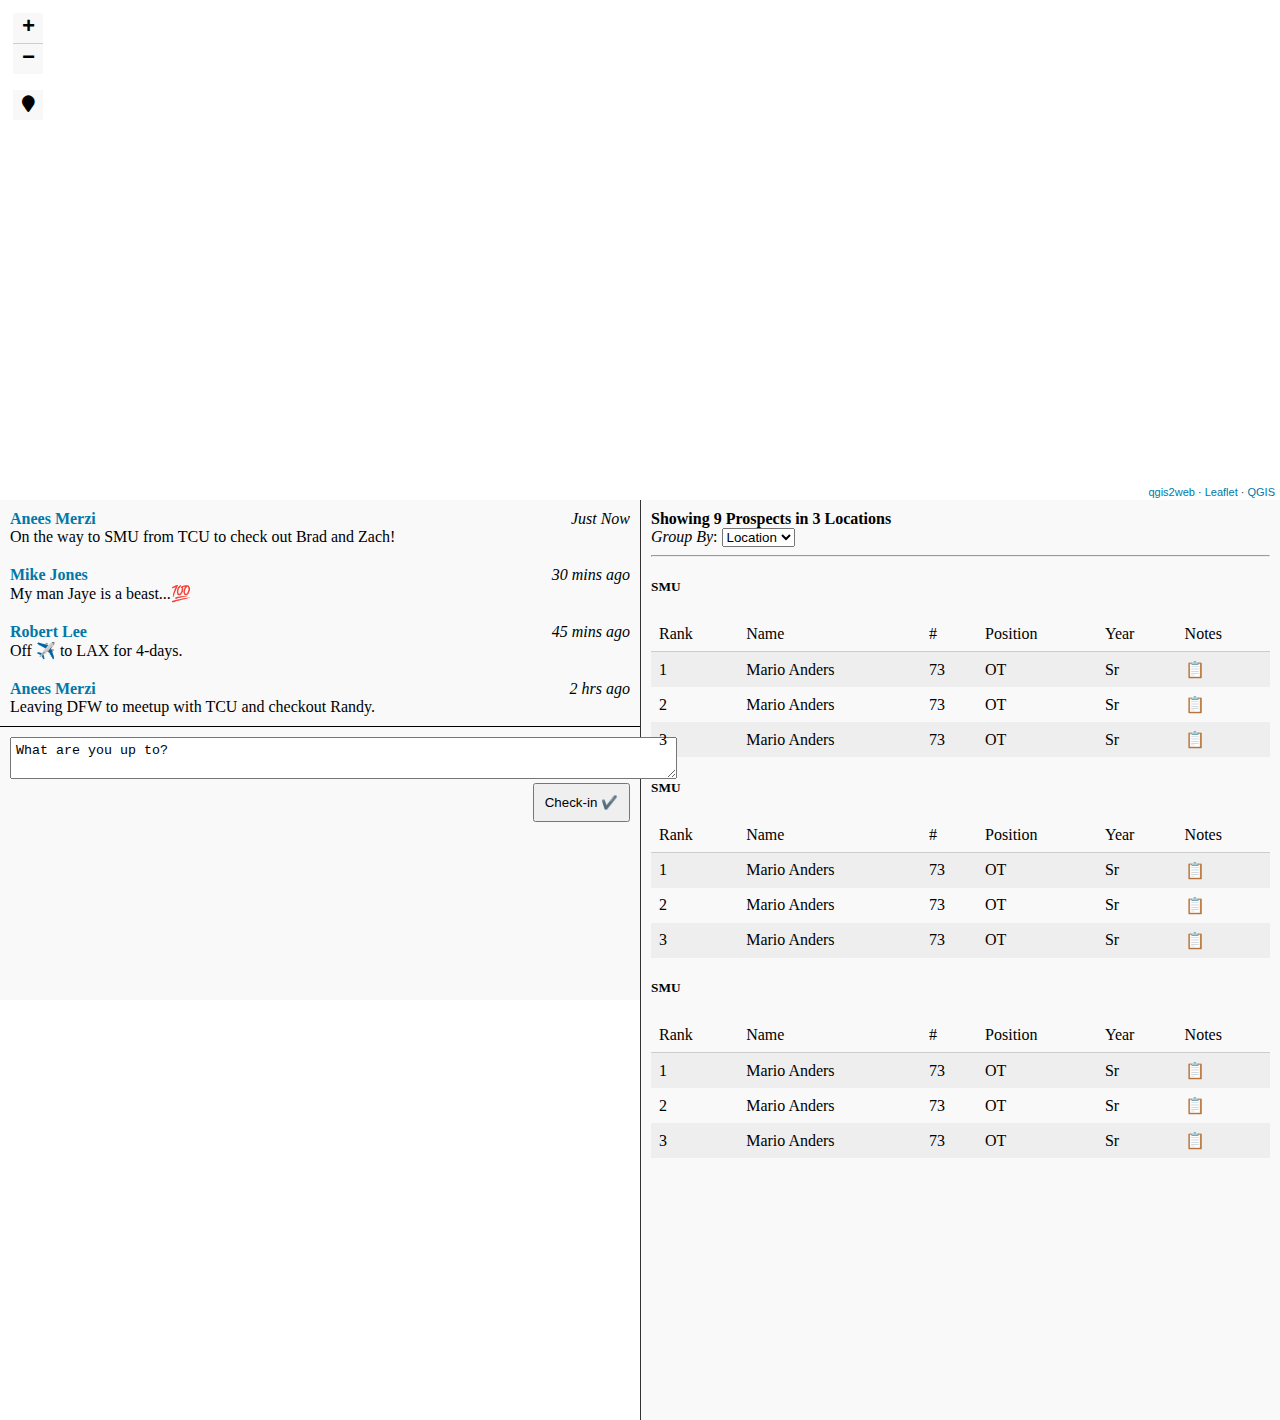
==== commit a2d8ace6: "adjusted comment box" ====
--- a/index.html
+++ b/index.html
@@ -81,7 +81,7 @@
             <p class="comment">Leaving DFW to meetup with TCU and checkout Randy.</p>
           </div>
           <div class="text-box">
-            <textarea rows="2" cols="46" name="comment">What are you up to?</textarea>
+            <textarea rows="2" cols="80" name="comment">What are you up to?</textarea>
             <input type="submit" value="Check-in ✔️">
           </div>
         </div>
